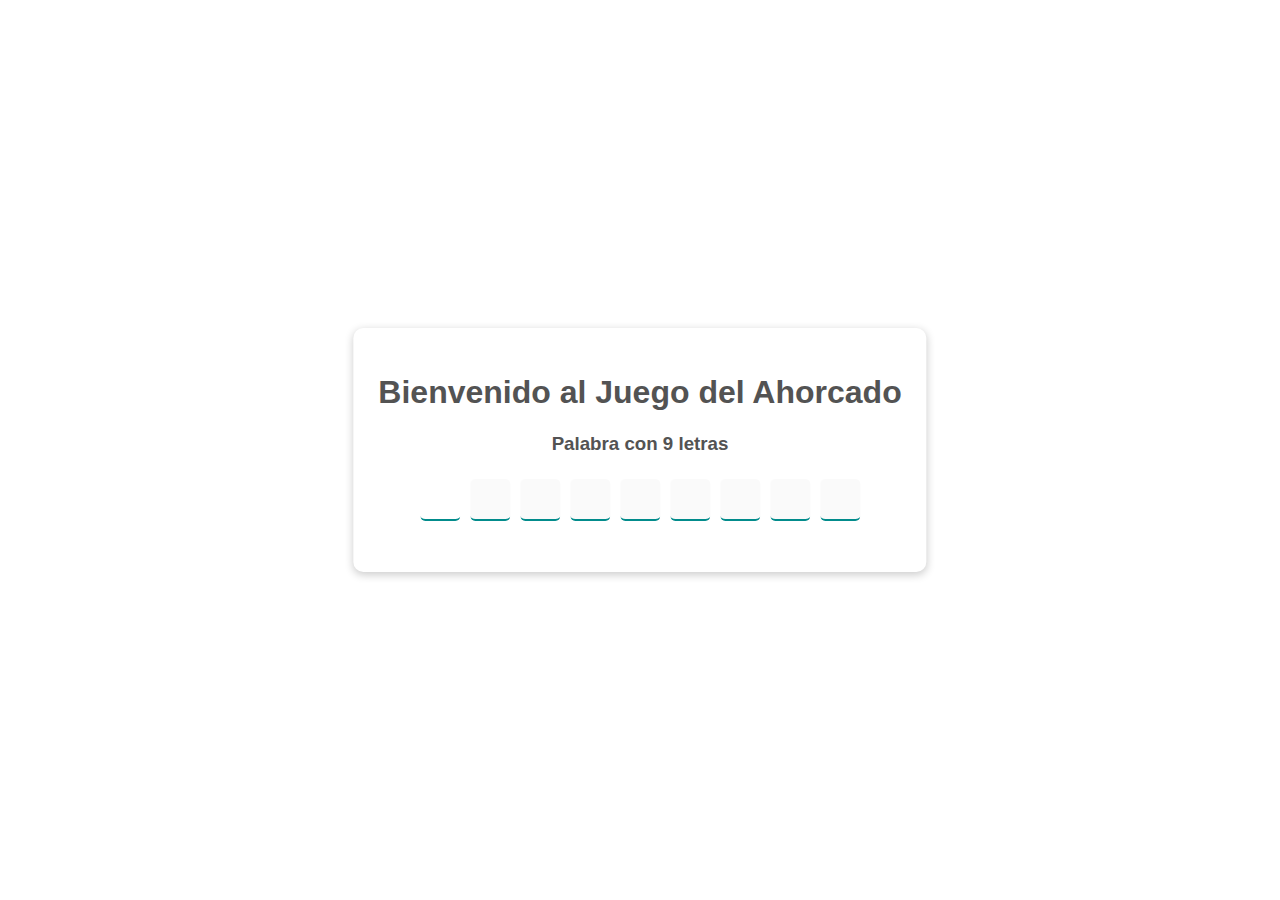
==== ejecicios HTML/index.html @ fd39d1e5 "Ahorcado" ====
<!DOCTYPE html>
<html lang="en">
<head>
  <meta charset="UTF-8">
  <meta http-equiv="X-UA-Compatible" content="IE=edge">
  <meta name="viewport" content="width=device-width, initial-scale=1.0">
  <link rel="stylesheet" href="css/style.css">
  <title>Juego Ahorcado</title>
</head>
<body>

  <div class="panel">
    <h1>Bienvenido al Juego del Ahorcado</h1>
    <h3 id="mensaje"></h3>
    <div class="card">
      <form id="formulario"></form>
    </div>
      <h1 id="msj"></h1>
  </div>
  <script type="text/javascript" src="js/script.js">
  </script>
</body>
</html>
---- ejecicios HTML/css/style.css ----
body{
    font-family: Arial, Helvetica, sans-serif;
}
.panel{
    background-color: white;
    position: absolute;
    display: block;
    align-items: center;
    text-align: center;
    height: auto;
    width: auto;
    color:rgb(83, 83, 83);
    border-radius: 10px;
    padding: 25px;
    top: 50%;
    left: 50%;
    box-shadow: 0px 3px 8px rgba(0, 0, 0, 0.2);
    transform: translate(-50%, -50%);
}

.card{
    display: inline-block;
}

input{
    width: 20px;
    height: 20px;
    margin: 5px;
    padding: 10px;
    border-top: 0px;
    border-left: 0px;
    border-right: 0px;
    border-bottom: 2px solid #000;
    border-color: darkcyan;
    border-radius: 5px;
    text-align: center;
    font-size: 32px;    
}

input:focus{
    outline: none;
    border-bottom: 2px solid red;
    color: blue;
}

button{
    background-color: rgb(11, 177, 122);
    color: white;
    padding-top: 10px;
    padding-bottom: 10px;
    padding-left: 25px;
    padding-right: 25px;
    border: 0px;
    border-radius: 5px;


}
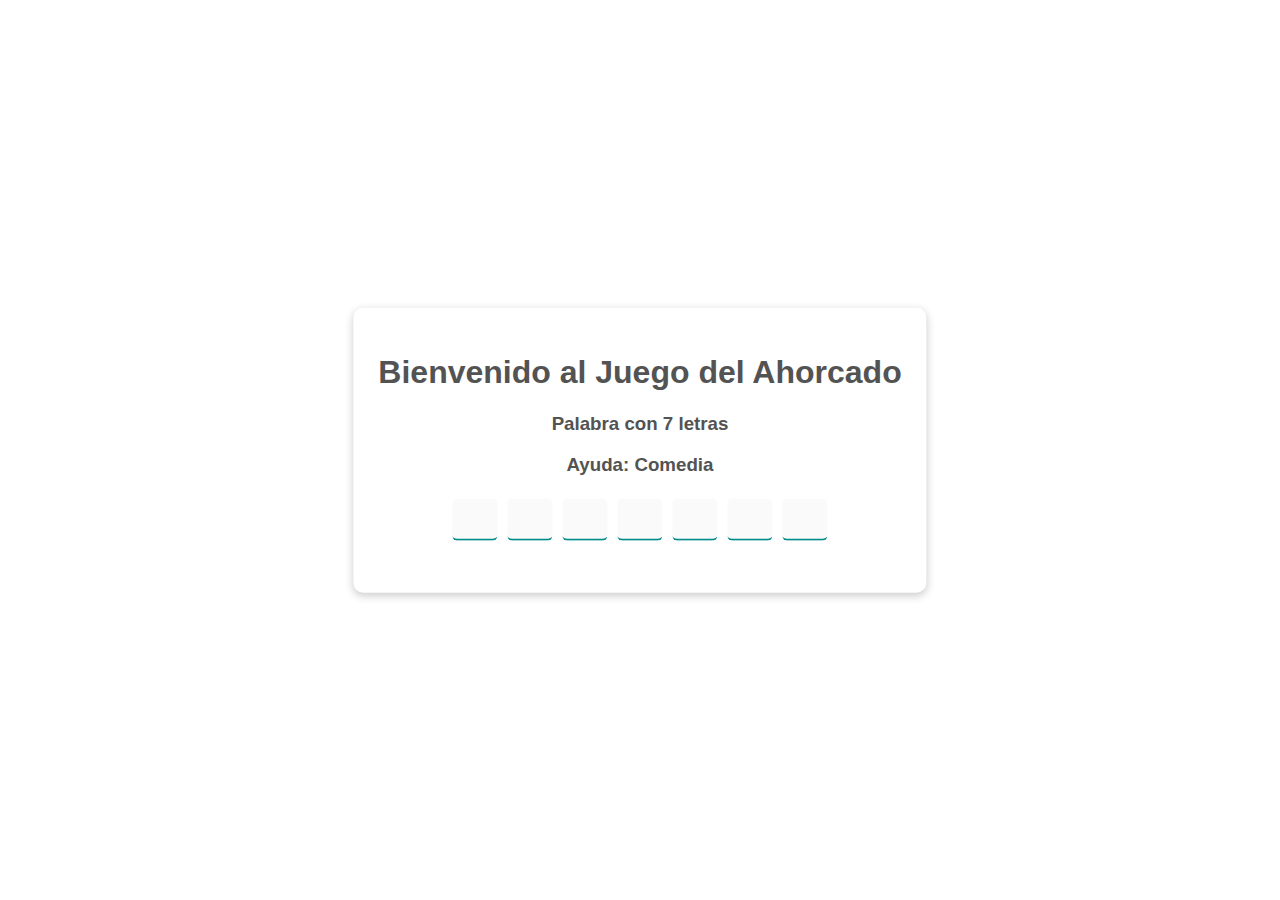
==== commit ddf3a724: "Implementacion mostrar letras" ====
--- a/ejecicios HTML/index.html
+++ b/ejecicios HTML/index.html
@@ -12,6 +12,7 @@
   <div class="panel">
     <h1>Bienvenido al Juego del Ahorcado</h1>
     <h3 id="mensaje"></h3>
+    <h3 id="Ayuda"></h3>
     <div class="card">
       <form id="formulario"></form>
     </div>
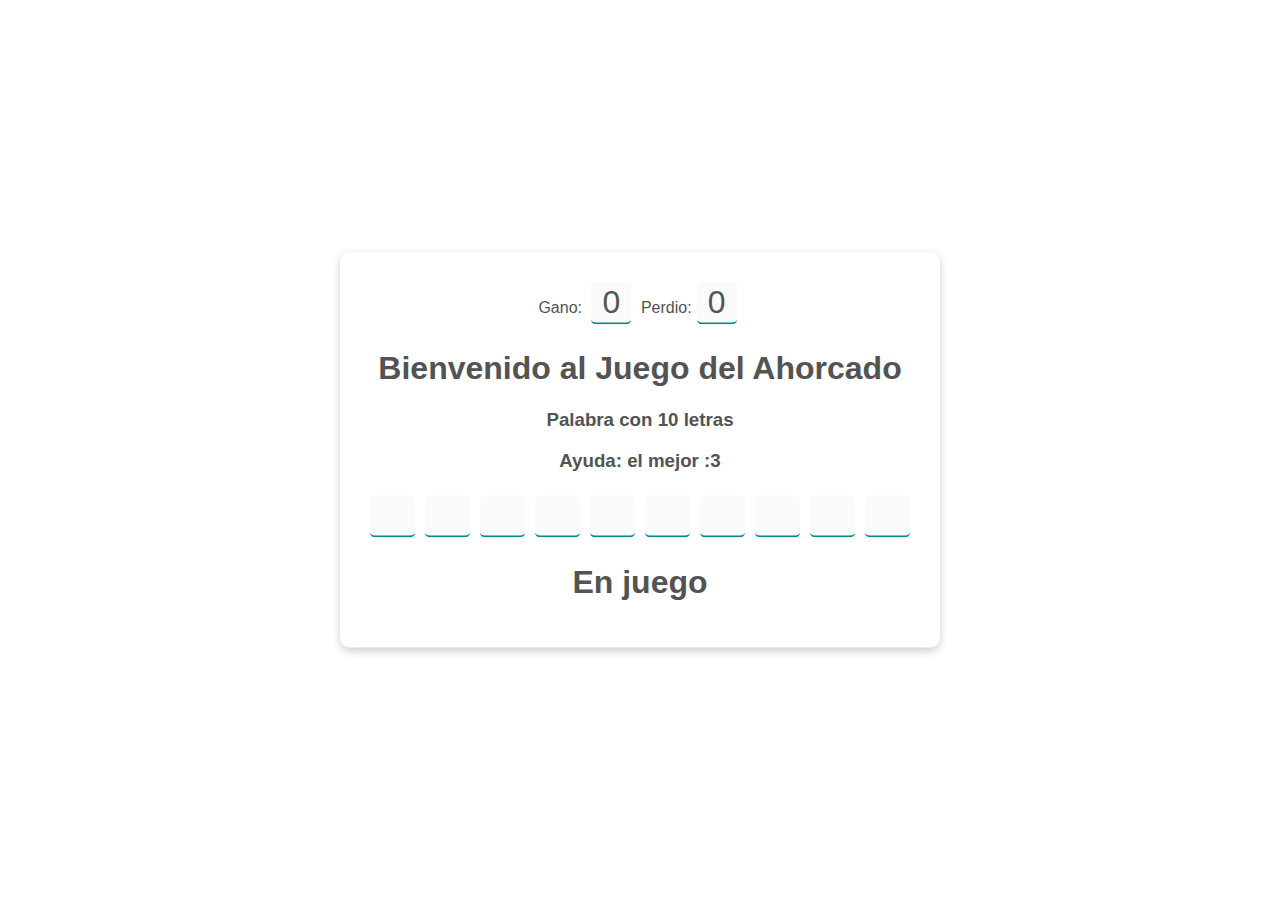
==== commit 86a8013a: "Implementaciònes nuevas" ====
--- a/ejecicios HTML/index.html
+++ b/ejecicios HTML/index.html
@@ -1,24 +1,33 @@
 <!DOCTYPE html>
 <html lang="en">
-<head>
-  <meta charset="UTF-8">
-  <meta http-equiv="X-UA-Compatible" content="IE=edge">
-  <meta name="viewport" content="width=device-width, initial-scale=1.0">
-  <link rel="stylesheet" href="css/style.css">
-  <title>Juego Ahorcado</title>
-</head>
-<body>
+  <head>
+    <meta charset="UTF-8" />
+    <meta http-equiv="X-UA-Compatible" content="IE=edge" />
+    <meta name="viewport" content="width=device-width, initial-scale=1.0" />
+    <link rel="stylesheet" href="css/style.css" />
+    <title>Juego Ahorcado</title>
+  </head>
+  <body>
+    <div class="panel">
+      <div>
+        Gano: <input id="gano" value="0" disabled/>
+        Perdio:<input id="perdio" value="0" disabled/>
+      </div>
+      <h1>Bienvenido al Juego del Ahorcado</h1>
+      <h3 id="mensaje"></h3>
+      <h3 id="Ayuda"></h3>
+      <div class="card">
+        <form id="formulario"></form>
+      </div>
+      <h1 id="msj"></h1>
+      <div style="justify-content: center; display: flex">
+        <button id="restarGame" onclick="restarGame()" style="display: none">
+          Reiniciar
+        </button>
+      </div>
+    </div>
 
-  <div class="panel">
-    <h1>Bienvenido al Juego del Ahorcado</h1>
-    <h3 id="mensaje"></h3>
-    <h3 id="Ayuda"></h3>
-    <div class="card">
-      <form id="formulario"></form>
-    </div>
-      <h1 id="msj"></h1>
-  </div>
-  <script type="text/javascript" src="js/script.js">
-  </script>
-</body>
-</html>+    <script type="text/javascript" src="js/Data.js"></script>
+    <script type="text/javascript" src="js/script.js"></script>
+  </body>
+</html>
--- a/ejecicios HTML/css/style.css
+++ b/ejecicios HTML/css/style.css
@@ -53,6 +53,9 @@
     padding-right: 25px;
     border: 0px;
     border-radius: 5px;
+}
 
-
+button:hover{
+    background-color: rgb(14, 124, 87);
+    cursor: pointer;
 }